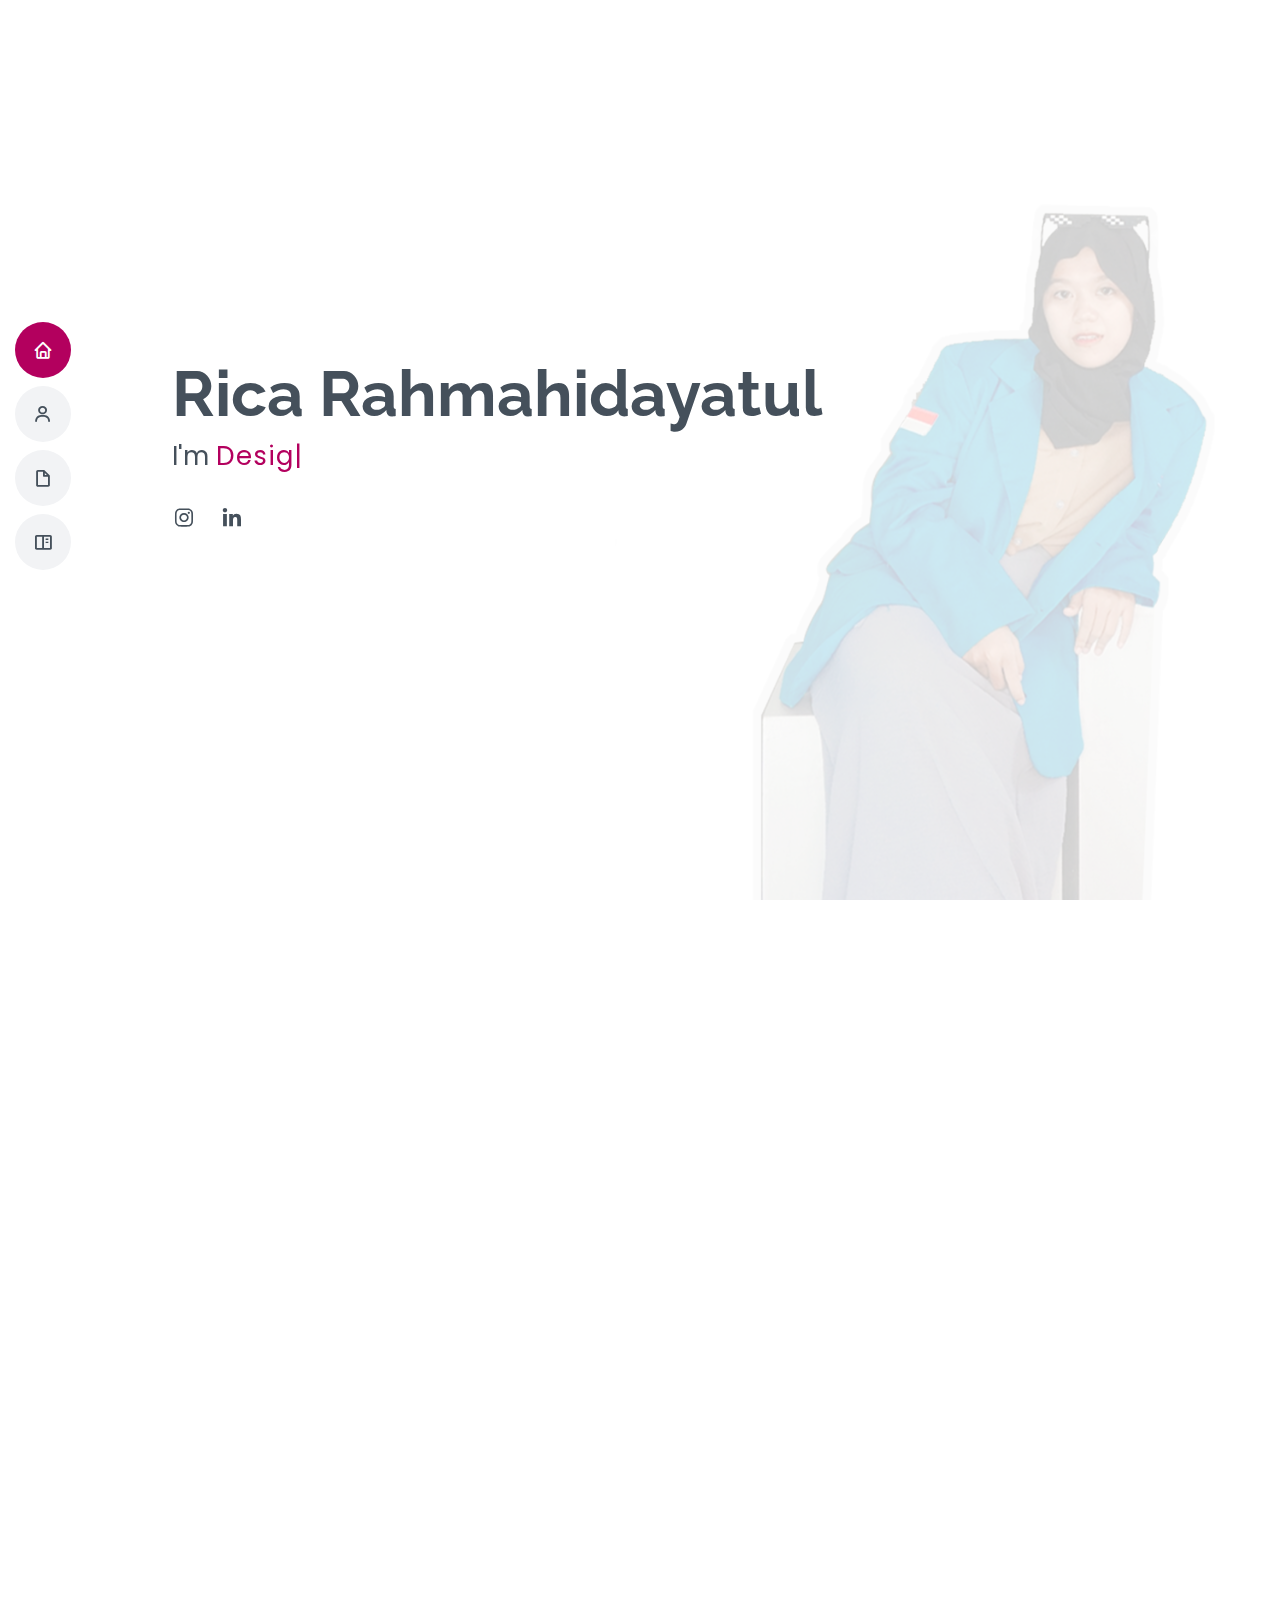
==== index.html @ 2b0b634e "first commit" ====
<!DOCTYPE html>
<html lang="en">

<head>
  <meta charset="utf-8">
  <meta content="width=device-width, initial-scale=1.0" name="viewport">

  <title>Rica Rahmahidayatul</title>
  <meta content="" name="description">
  <meta content="" name="keywords">

  <!-- Favicons -->
  <link href="assets/img/Putih.png" rel="icon">
  <link href="assets/img/apple-touch-icon.png" rel="apple-touch-icon">

  <!-- Google Fonts -->
  <link href="https://fonts.googleapis.com/css?family=Open+Sans:300,300i,400,400i,600,600i,700,700i|Raleway:300,300i,400,400i,500,500i,600,600i,700,700i|Poppins:300,300i,400,400i,500,500i,600,600i,700,700i" rel="stylesheet">

  <!-- Vendor CSS Files -->
  <link href="assets/vendor/aos/aos.css" rel="stylesheet">
  <link href="assets/vendor/bootstrap/css/bootstrap.min.css" rel="stylesheet">
  <link href="assets/vendor/bootstrap-icons/bootstrap-icons.css" rel="stylesheet">
  <link href="assets/vendor/boxicons/css/boxicons.min.css" rel="stylesheet">
  <link href="assets/vendor/glightbox/css/glightbox.min.css" rel="stylesheet">
  <link href="assets/vendor/swiper/swiper-bundle.min.css" rel="stylesheet">

  <!-- Template Main CSS File -->
  <link href="assets/css/style.css" rel="stylesheet">
  <link rel="stylesheet" href="https://cdnjs.cloudflare.com/ajax/libs/font-awesome/6.0.0-beta3/css/all.min.css">

  <!-- =======================================================
  * Template Name: MyResume
  * Template URL: https://bootstrapmade.com/free-html-bootstrap-template-my-resume/
  * Updated: Mar 17 2024 with Bootstrap v5.3.3
  * Author: BootstrapMade.com
  * License: https://bootstrapmade.com/license/
  ======================================================== -->
</head>

<body>

  <!-- ======= Mobile nav toggle button ======= -->
  <!-- <button type="button" class="mobile-nav-toggle d-xl-none"><i class="bi bi-list mobile-nav-toggle"></i></button> -->
  <i class="bi bi-list mobile-nav-toggle d-lg-none"></i>
  <!-- ======= Header ======= -->
  <header id="header" class="d-flex flex-column justify-content-center">

    <nav id="navbar" class="navbar nav-menu">
      <ul>
        <li><a href="#hero" class="nav-link scrollto active"><i class="bx bx-home"></i> <span>Home</span></a></li>
        <li><a href="#about" class="nav-link scrollto"><i class="bx bx-user"></i> <span>About</span></a></li>
        <li><a href="#resume" class="nav-link scrollto"><i class="bx bx-file-blank"></i> <span>Resume</span></a></li>
        <li><a href="#portfolio" class="nav-link scrollto"><i class="bx bx-book-content"></i> <span>Portfolio</span></a></li>
        <!-- <li><a href="#services" class="nav-link scrollto"><i class="bx bx-server"></i> <span>Services</span></a></li>
        <li><a href="#contact" class="nav-link scrollto"><i class="bx bx-envelope"></i> <span>Contact</span></a></li> -->
      </ul>
    </nav><!-- .nav-menu -->

  </header><!-- End Header -->

  <!-- ======= Hero Section ======= -->
  <section id="hero" class="d-flex flex-column justify-content-center">
    <div class="container" data-aos="zoom-in" data-aos-delay="100">
      <h1>Rica Rahmahidayatul</h1>
      <p>I'm <span class="typed" data-typed-items="Designer, UI UX Design, Writer"></span></p>
      <div class="social-links">
        <!-- <a href="#" class="twitter"><i class="bx bxl-twitter"></i></a>
        <a href="#" class="shutterstock"><i class="bx bxl-shutterstock"></i></a> -->
        <a href="#" class="instagram"><i class="bx bxl-instagram"></i></a>
        <a href="#" class="linkedin"><i class="bx bxl-linkedin"></i></a>
      </div>
    </div>
  </section><!-- End Hero -->

  <main id="main">

    <!-- ======= About Section ======= -->
    <section id="about" class="about">
      <div class="container" data-aos="fade-up">

        <div class="section-title">
          <h2>About</h2>
          <!-- <p>Magnam dolores commodi suscipit. Necessitatibus eius consequatur ex aliquid fuga eum quidem. Sit sint consectetur velit. Quisquam quos quisquam cupiditate. Et nemo qui impedit suscipit alias ea. Quia fugiat sit in iste officiis commodi quidem hic quas.</p> -->
        </div>

        <div class="row">
          <div class="col-lg-4">
            <img src="assets/img/profile-img.jpg" class="img-fluid" alt="">
          </div>
          <div class="col-lg-8 pt-4 pt-lg-0 content">
            <h3>Student</h3>
            <!-- <h3>UI/UX Designer &amp; Graphic Designer</h3> -->
            <p class="fst-italic">
              Informatics Engineering student at Jember Polytechnic who has skills in software development, user interface design, and system analysis. Experienced in building mobile and web-based applications. Has a strong interest in the latest technology, digital innovation, and design aesthetics.
            </p>
            <div class="row">
              <div class="col-lg-6">
                <ul>
                  <li><i class="bi bi-chevron-right"></i> <strong>Birthday:</strong> <span>17 July 2004</span></li>
                  <!-- <li><i class="bi bi-chevron-right"></i> <strong>Website:</strong> <span>www.example.com</span></li> -->
                  <li><i class="bi bi-chevron-right"></i> <strong>Phone:</strong> <span>+62 812 300 721 49</span></li>
                  <li><i class="bi bi-chevron-right"></i> <strong>City:</strong> <span>Sidoarjo</span></li>
                </ul>
              </div>
              <div class="col-lg-6">
                <ul>
                  <li><i class="bi bi-chevron-right"></i> <strong>Age:</strong> <span>20</span></li>
                  <!-- <li><i class="bi bi-chevron-right"></i> <strong>Degree:</strong> <span>Master</span></li> -->
                  <li><i class="bi bi-chevron-right"></i> <strong>Email:</strong> <span>ricarahma97@gmail.com</span></li>
                  <!-- <li><i class="bi bi-chevron-right"></i> <strong>Freelance:</strong> <span>Available</span></li> -->
                </ul>
              </div>
            </div>
            <p>
              During my journey, I found that user interface design (UI/UX) is a very interesting and challenging aspect, as good design can improve user experience and make technology more accessible. Through various projects and explorations, I found satisfaction in combining creativity and technicality in interface design, motivating me to keep learning and growing.
            </p>
          </div>
        </div>

      </div>
    </section><!-- End About Section -->

    <!-- ======= Facts Section ======= -->
    <!-- <section id="facts" class="facts">
      <div class="container" data-aos="fade-up">

        <div class="section-title">
          <h2>Facts</h2>
          <p>Magnam dolores commodi suscipit. Necessitatibus eius consequatur ex aliquid fuga eum quidem. Sit sint consectetur velit. Quisquam quos quisquam cupiditate. Et nemo qui impedit suscipit alias ea. Quia fugiat sit in iste officiis commodi quidem hic quas.</p>
        </div>

        <div class="row">

          <div class="col-lg-3 col-md-6">
            <div class="count-box">
              <i class="bi bi-emoji-smile"></i>
              <span data-purecounter-start="0" data-purecounter-end="232" data-purecounter-duration="1" class="purecounter"></span>
              <p>Happy Clients</p>
            </div>
          </div>

          <div class="col-lg-3 col-md-6 mt-5 mt-md-0">
            <div class="count-box">
              <i class="bi bi-journal-richtext"></i>
              <span data-purecounter-start="0" data-purecounter-end="521" data-purecounter-duration="1" class="purecounter"></span>
              <p>Projects</p>
            </div>
          </div>

          <div class="col-lg-3 col-md-6 mt-5 mt-lg-0">
            <div class="count-box">
              <i class="bi bi-headset"></i>
              <span data-purecounter-start="0" data-purecounter-end="1463" data-purecounter-duration="1" class="purecounter"></span>
              <p>Hours Of Support</p>
            </div>
          </div>

          <div class="col-lg-3 col-md-6 mt-5 mt-lg-0">
            <div class="count-box">
              <i class="bi bi-award"></i>
              <span data-purecounter-start="0" data-purecounter-end="25" data-purecounter-duration="1" class="purecounter"></span>
              <p>Awards</p>
            </div>
          </div>

        </div>

      </div>
    </section>End Facts Section -->

    <!-- ======= Skills Section ======= -->
    <section id="skills" class="skills section-bg">
      <div class="container" data-aos="fade-up">
        <h2>Skills</h2>
          <!-- <h2 class="text-center my-4">g</h2> -->
          <div class="row">
              <div class="col-md-3">
                  <div class="skill-card">
                    <i class="fab fa-html5 skill-icon"></i>
                      <p>HTML</p>
                  </div>
              </div>
              <div class="col-md-3">
                  <div class="skill-card">
                    <i class="fab fa-laravel skill-icon"></i>
                      <p>Laravel</p>
                  </div>
              </div>
              <div class="col-md-3">
                  <div class="skill-card">
                    <i class="fas fa-fire skill-icon"></i>
                      <p>Firebase</p>
                  </div>
              </div>
              <div class="col-md-3">
                  <div class="skill-card">
                    <i class="fab fa-android skill-icon"></i>
                      <p>Android Studio</p>
                  </div>
              </div>
          </div>
          <div class="row">
              <div class="col-md-3">
                  <div class="skill-card">
                    <i class="fab fa-css3-alt skill-icon"></i>
                      <p>CSS</p>
                  </div>
              </div>
              <div class="col-md-3">
                  <div class="skill-card">
                    <i class="fab fa-bootstrap skill-icon"></i>
                      <p>Bootstrap</p>
                  </div>
              </div>
              <div class="col-md-3">
                  <div class="skill-card">
                    <i class="fas fa-database skill-icon"></i>
                      <p>MySQL</p>
                  </div>
              </div>
              <div class="col-md-3">
                  <div class="skill-card">
                    <i class="fas fa-pencil-ruler skill-icon"></i>
                      <p>Figma</p>
                  </div>
              </div>
          </div>
          <div class="row">
              <div class="col-md-3">
                  <div class="skill-card">
                    <i class="fab fa-js skill-icon"></i>
                      <p>JavaScript</p>
                  </div>
              </div>
              <div class="col-md-3">
                  <div class="skill-card">
                    <i class="fas fa-mobile-alt skill-icon"></i>
                      <p>Flutter</p>
                  </div>
              </div>
              <div class="col-md-3">
                  <div class="skill-card">
                    <i class="fab fa-php skill-icon"></i>
                      <p>PHP</p>
                  </div>
              </div>
              <div class="col-md-3">
                  <div class="skill-card">
                    <i class="fas fa-pencil-alt skill-icon"></i>
                      <p>Adobe Illustrator</p>
                  </div>
              </div>
          </div>
      </div>
      

        <!-- <div class="section-title">
          
          <p>Magnam dolores commodi suscipit. Necessitatibus eius consequatur ex aliquid fuga eum quidem. Sit sint consectetur velit. Quisquam quos quisquam cupiditate. Et nemo qui impedit suscipit alias ea. Quia fugiat sit in iste officiis commodi quidem hic quas.</p>
        </div>

        <div class="row skills-content">

          <div class="col-lg-6">

            <div class="progress">
              <span class="skill">Photoshop <i class="val">80%</i></span>
              <div class="progress-bar-wrap">
                <div class="progress-bar" role="progressbar" aria-valuenow="90" aria-valuemin="0" aria-valuemax="100"></div>
              </div>
            </div>

            <div class="progress">
              <span class="skill">Ilustrator <i class="val">85%</i></span>
              <div class="progress-bar-wrap">
                <div class="progress-bar" role="progressbar" aria-valuenow="90" aria-valuemin="0" aria-valuemax="100"></div>
              </div>
            </div>

            <div class="progress">
              <span class="skill">Figma <i class="val">75%</i></span>
              <div class="progress-bar-wrap">
                <div class="progress-bar" role="progressbar" aria-valuenow="75" aria-valuemin="0" aria-valuemax="100"></div>
              </div>
            </div>

          </div>

          <div class="col-lg-6">

            <div class="progress">
              <span class="skill">HTML <i class="val">75%</i></span>
              <div class="progress-bar-wrap">
                <div class="progress-bar" role="progressbar" aria-valuenow="80" aria-valuemin="0" aria-valuemax="100"></div>
              </div>
            </div>

            <div class="progress">
              <span class="skill">CSS <i class="val">75%</i></span>
              <div class="progress-bar-wrap">
                <div class="progress-bar" role="progressbar" aria-valuenow="90" aria-valuemin="0" aria-valuemax="100"></div>
              </div>
            </div>

            <div class="progress">
              <span class="skill">Phyton <i class="val">55%</i></span>
              <div class="progress-bar-wrap">
                <div class="progress-bar" role="progressbar" aria-valuenow="55" aria-valuemin="0" aria-valuemax="100"></div>
              </div>
            </div>

          </div>

        </div> -->

      </div>
    </section><!-- End Skills Section -->

    <!-- ======= Resume Section ======= -->
    <section id="resume" class="resume">
      <div class="container" data-aos="fade-up">

        <div class="section-title">
          <h2>Resume</h2>
          <!-- <p>Magnam dolores commodi suscipit. Necessitatibus eius consequatur ex aliquid fuga eum quidem. Sit sint consectetur velit. Quisquam quos quisquam cupiditate. Et nemo qui impedit suscipit alias ea. Quia fugiat sit in iste officiis commodi quidem hic quas.</p> -->
        </div>

        <div class="row">
          <div class="col-lg-10">
            <h3 class="resume-title">Sumary</h3>
            <div class="resume-item pb-0">
              <h4>Rica Rahmahidayatul</h4>
              <p><em>I am a graduate of SMK Pemuda with a major in Multimedia. During my studies, I have developed various skills in multimedia, including graphic design, animation, and video production. </em></p>
              <ul>
                <!-- <li>Portland par 127,Orlando, FL</li>
                <li>(123) 456-7891</li>
                <li>alice.barkley@example.com</li>
              </ul> -->
            </div>

            <h3 class="resume-title">Education</h3>
            <div class="resume-item">
              <h4>Educational game app developers</h4>
              <h5>2020</h5>
              <!-- <p><em>Rochester Institute of Technology, Rochester, NY</em></p> -->
              <p>Participated in an educational game-themed mobile app development bootcamp. This experience enriched my knowledge in creating applications that are not only visually appealing but also educate and entertain users.</p>
            </div>
            <div class="resume-item">
              <h4>Website Developer</h4>
              <h5>2023</h5>
              <!-- <p><em>Rochester Institute of Technology, Rochester, NY</em></p> -->
              <p>Attended a website development training where I learned how to build a website from scratch. This training gave me experience ranging from planning, design, to technical implementation.</p>
            </div>
          </div>
          <!-- <div class="col-lg-6">
            <h3 class="resume-title">Professional Experience</h3>
            <div class="resume-item">
              <h4>Senior graphic design specialist</h4>
              <h5>2019 - Present</h5>
              <p><em>Experion, New York, NY </em></p>
              <ul>
                <li>Lead in the design, development, and implementation of the graphic, layout, and production communication materials</li>
                <li>Delegate tasks to the 7 members of the design team and provide counsel on all aspects of the project. </li>
                <li>Supervise the assessment of all graphic materials in order to ensure quality and accuracy of the design</li>
                <li>Oversee the efficient use of production project budgets ranging from $2,000 - $25,000</li>
              </ul>
            </div>
            <div class="resume-item">
              <h4>Graphic design specialist</h4>
              <h5>2017 - 2018</h5>
              <p><em>Stepping Stone Advertising, New York, NY</em></p>
              <ul>
                <li>Developed numerous marketing programs (logos, brochures,infographics, presentations, and advertisements).</li>
                <li>Managed up to 5 projects or tasks at a given time while under pressure</li>
                <li>Recommended and consulted with clients on the most appropriate graphic design</li>
                <li>Created 4+ design presentations and proposals a month for clients and account managers</li>
              </ul>
            </div>
          </div> -->
        </div>

      </div>
    </section><!-- End Resume Section -->

    <!-- ======= Portfolio Section ======= -->
    <section id="portfolio" class="portfolio section-bg">
      <div class="container" data-aos="fade-up">

        <div class="section-title">
          <h2>Portfolio</h2>
          <p>Check out my little project</p>
        </div>

        <div class="row">
          <div class="col-lg-12 d-flex justify-content-center" data-aos="fade-up" data-aos-delay="100">
            <ul id="portfolio-flters">
              <li data-filter="*" class="filter-active">All</li>
              <li data-filter=".filter-app">Mobile</li>
              <li data-filter=".filter-card">Design</li>
              <li data-filter=".filter-web">Web</li>
            </ul>
          </div>
        </div>

        <div class="row portfolio-container" data-aos="fade-up" data-aos-delay="200">

          <div class="col-lg-4 col-md-6 portfolio-item filter-app">
            <div class="portfolio-wrap">
              <img src="assets/img/portfolio/LpkMobile/berandalpkad.jpg" class="img-fluid custom-size" alt="">
              <div class="portfolio-info">
                <!-- <h4>LPK ILMIAH</h4> -->
                <p>Beranda Admin</p>
                <div class="portfolio-links">
                  <a href="assets/img/portfolio/LpkMobile/berandalpkad.jpg" data-gallery="portfolioGallery" class="portfolio-lightbox" title="Aplikasi LPK ILMIAH"><i class="bx bx-plus"></i></a>
                  <!-- <a href="app1.html" class="portfolio-details-lightbox" data-glightbox="type: external" title="Portfolio Details"><i class="bx bx-link"></i></a> -->
                </div>
              </div>
            </div>
          </div>

          <div class="col-lg-4 col-md-6 portfolio-item filter-app">
            <div class="portfolio-wrap">
              <img src="assets/img/portfolio/LpkMobile/Navbarlpk.jpg" class="img-fluid" alt="">
              <div class="portfolio-info">
                <!-- <h4>LPK ILMIAH</h4> -->
                <p>Navigasi Siswa</p>
                <div class="portfolio-links">
                  <a href="assets/img/portfolio/LpkMobile/Navbarlpk.jpg" data-gallery="portfolioGallery" class="portfolio-lightbox" title="Aplikasi LPK ILMIAH"><i class="bx bx-plus"></i></a>
                  <!-- <a href="app3.html" class="portfolio-details-lightbox" data-glightbox="type: external" title="Portfolio Details"><i class="bx bx-link"></i></a> -->
                </div>
              </div>
            </div>
          </div>

          <div class="col-lg-4 col-md-6 portfolio-item filter-app">
            <div class="portfolio-wrap">
              <img src="assets/img/portfolio/LpkMobile/loginlpkad.jpg" class="img-fluid" alt="">
              <div class="portfolio-info">
                <!-- <h4>LPK ILMIAH</h4> -->
                <p>Login Admin</p>
                <div class="portfolio-links">
                  <a href="assets/img/portfolio/LpkMobile/loginlpkad.jpg" data-gallery="portfolioGallery" class="portfolio-lightbox" title="Aplikasi LPK ILMIAH"><i class="bx bx-plus"></i></a>
                  <!-- <a href ="app2.html" class="portfolio-details-lightbox" data-glightbox="type: external" title="Portfolio Details"><i class="bx bx-link"></i></a> -->
                </div>
              </div>
            </div>
          </div>

          <div class="col-lg-4 col-md-6 portfolio-item filter-web">
            <div class="portfolio-wrap">
              <img src="assets/img/portfolio/lpkWeb/landing.png" class="img-fluid" alt="">
              <div class="portfolio-info">
                <!-- <h4>Web 3</h4> -->
                <p>Website</p>
                <div class="portfolio-links">
                  <a href="assets/img/portfolio/lpkWeb/landing.png" data-gallery="portfolioGallery" class="portfolio-lightbox" title="Website lpk ILMIAH"><i class="bx bx-plus"></i></a>
                  <a href="https://lpkilmiah.com/" class="portfolio-details-lightbox" data-glightbox="type: external" title="Portfolio Details"><i class="bx bx-link"></i></a>
                </div>
              </div>
            </div>
          </div>

          <div class="col-lg-4 col-md-6 portfolio-item filter-card">
            <div class="portfolio-wrap">
              <img src="assets/img/portfolio/landingpage kopi-01.jpg" class="img-fluid" alt="">
              <div class="portfolio-info">
                
                <p>UI</p>
                <div class="portfolio-links">
                  <a href="assets/img/portfolio/landingpage kopi-01.jpg" data-gallery="portfolioGallery" class="portfolio-lightbox" title="Landing page"><i class="bx bx-plus"></i></a>
                  <!-- <a href="desain2.html" class="portfolio-details-lightbox" data-glightbox="type: external" title="Portfolio Details"><i class="bx bx-link"></i></a> -->
                </div>
              </div>
            </div>
          </div>

          <div class="col-lg-4 col-md-6 portfolio-item filter-web">
            <div class="portfolio-wrap">
              <img src="assets/img/portfolio/ketapanrame/landingpg.png" class="img-fluid" alt="">
              <div class="portfolio-info">
                <!-- <h4>Website lpk ILMIAH</h4> -->
                <p>Website</p>
                <div class="portfolio-links">
                  <a href="assets/img/portfolio/ketapanrame/landingpg.png" data-gallery="portfolioGallery" class="portfolio-lightbox" title="Website lpk ILMIAH"><i class="bx bx-plus"></i></a>
                  <a href="https://ketapanrame.webpsdkusidoarjo.xyz/" class="portfolio-details-lightbox" data-glightbox="type: external" title="Portfolio Details"><i class="bx bx-link"></i></a>
                </div>
              </div>
            </div>
          </div>

          

          <div class="col-lg-4 col-md-6 portfolio-item filter-card">
            <div class="portfolio-wrap">
              <img src="assets/img/portfolio/vektor jamur.jpg" class="img-fluid" alt="">
              <div class="portfolio-info">
                <!-- <h4>Card 1</h4> -->
                <p>Vektor</p>
                <div class="portfolio-links">
                  <a href="assets/img/portfolio/vektor jamur.jpg" data-gallery="portfolioGallery" class="portfolio-lightbox" title="Mushroom vector image"><i class="bx bx-plus"></i></a>
                  <!-- <a href="desain1.html" class="portfolio-details-lightbox" data-glightbox="type: external" title="Portfolio Details"><i class="bx bx-link"></i></a> -->
                </div>
              </div>
            </div>
          </div>

          <div class="col-lg-4 col-md-6 portfolio-item filter-card">
            <div class="portfolio-wrap">
              <img src="assets/img/portfolio/kopi.jpg" class="img-fluid" alt="">
              <div class="portfolio-info">
                <!-- <h4>Card 3</h4> -->
                <p>vektor</p>
                <div class="portfolio-links">
                  <a href="assets/img/portfolio/kopi.jpg" data-gallery="portfolioGallery" class="portfolio-lightbox" title="Vector image of coffee"><i class="bx bx-plus"></i></a>
                  <!-- <a href="desain3.html" class="portfolio-details-lightbox" data-glightbox="type: external" title="Portfolio Details"><i class="bx bx-link"></i></a> -->
                </div>
              </div>
            </div>
          </div>

          <!-- <div class="col-lg-4 col-md-6 portfolio-item filter-rhs">
            <div class="portfolio-wrap">
              <img src="assets/img/portfolio/portfolio-8.jpg" class="img-fluid" alt="">
              <div class="portfolio-info">
                <h4>ppppp</h4>
                <p>Card</p>
                <div class="portfolio-links">
                  <a href="assets/img/portfolio/portfolio-8.jpg" data-gallery="portfolioGallery" class="portfolio-lightbox" title="Card 3"><i class="bx bx-plus"></i></a>
                  <a href="desain3.html" class="portfolio-details-lightbox" data-glightbox="type: external" title="Portfolio Details"><i class="bx bx-link"></i></a>
                </div>
              </div>
            </div>
          </div> -->

        </div>

      </div>
    </section><!-- End Portfolio Section -->

    <!-- ======= Services Section ======= -->
    <!-- <section id="services" class="services">
      <div class="container" data-aos="fade-up">

        <div class="section-title">
          <h2>Services</h2>
          <p>Magnam dolores commodi suscipit. Necessitatibus eius consequatur ex aliquid fuga eum quidem. Sit sint consectetur velit. Quisquam quos quisquam cupiditate. Et nemo qui impedit suscipit alias ea. Quia fugiat sit in iste officiis commodi quidem hic quas.</p>
        </div>

        <div class="row">

          <div class="col-lg-4 col-md-6 d-flex align-items-stretch" data-aos="zoom-in" data-aos-delay="100">
            <div class="icon-box iconbox-blue">
              <div class="icon">
                <svg width="100" height="100" viewBox="0 0 600 600" xmlns="http://www.w3.org/2000/svg">
                  <path stroke="none" stroke-width="0" fill="#f5f5f5" d="M300,521.0016835830174C376.1290562159157,517.8887921683347,466.0731472004068,529.7835943286574,510.70327084640275,468.03025145048787C554.3714126377745,407.6079735673963,508.03601936045806,328.9844924480964,491.2728898941984,256.3432110539036C474.5976632858925,184.082847569629,479.9380746630129,96.60480741107993,416.23090153303,58.64404602377083C348.86323505073057,18.502131276798302,261.93793281208167,40.57373210992963,193.5410806939664,78.93577620505333C130.42746243093433,114.334589627462,98.30271207620316,179.96522072025542,76.75703585869454,249.04625023123273C51.97151888228291,328.5150500222984,13.704378332031375,421.85034740162234,66.52175969318436,486.19268352777647C119.04800174914682,550.1803526380478,217.28368757567262,524.383925680826,300,521.0016835830174"></path>
                </svg>
                <i class="bx bxl-dribbble"></i>
              </div>
              <h4><a href="">Lorem Ipsum</a></h4>
              <p>Voluptatum deleniti atque corrupti quos dolores et quas molestias excepturi</p>
            </div>
          </div>

          <div class="col-lg-4 col-md-6 d-flex align-items-stretch mt-4 mt-md-0" data-aos="zoom-in" data-aos-delay="200">
            <div class="icon-box iconbox-orange ">
              <div class="icon">
                <svg width="100" height="100" viewBox="0 0 600 600" xmlns="http://www.w3.org/2000/svg">
                  <path stroke="none" stroke-width="0" fill="#f5f5f5" d="M300,582.0697525312426C382.5290701553225,586.8405444964366,449.9789794690241,525.3245884688669,502.5850820975895,461.55621195738473C556.606425686781,396.0723002908107,615.8543463187945,314.28637112970534,586.6730223649479,234.56875336149918C558.9533121215079,158.8439757836574,454.9685369536778,164.00468322053177,381.49747125262974,130.76875717737553C312.15926192815925,99.40240125094834,248.97055460311594,18.661163978235184,179.8680185752513,50.54337015887873C110.5421016452524,82.52863877960104,119.82277516462835,180.83849132639028,109.12597500060166,256.43424936330496C100.08760227029461,320.3096726198365,92.17705696193138,384.0621239912766,124.79988738764834,439.7174275375508C164.83382741302287,508.01625554203684,220.96474134820875,577.5009287672846,300,582.0697525312426"></path>
                </svg>
                <i class="bx bx-file"></i>
              </div>
              <h4><a href="">Sed Perspiciatis</a></h4>
              <p>Duis aute irure dolor in reprehenderit in voluptate velit esse cillum dolore</p>
            </div>
          </div>

          <div class="col-lg-4 col-md-6 d-flex align-items-stretch mt-4 mt-lg-0" data-aos="zoom-in" data-aos-delay="300">
            <div class="icon-box iconbox-pink">
              <div class="icon">
                <svg width="100" height="100" viewBox="0 0 600 600" xmlns="http://www.w3.org/2000/svg">
                  <path stroke="none" stroke-width="0" fill="#f5f5f5" d="M300,541.5067337569781C382.14930387511276,545.0595476570109,479.8736841581634,548.3450877840088,526.4010558755058,480.5488172755941C571.5218469581645,414.80211281144784,517.5187510058486,332.0715597781072,496.52539010469104,255.14436215662573C477.37192572678356,184.95920475031193,473.57363656557914,105.61284051026155,413.0603344069578,65.22779650032875C343.27470386102294,18.654635553484475,251.2091493199835,5.337323636656869,175.0934190732945,40.62881213300186C97.87086631185822,76.43348514350839,51.98124368387456,156.15599469081315,36.44837278890362,239.84606092416172C21.716077023791087,319.22268207091537,43.775223500013084,401.1760424656574,96.891909868211,461.97329694683043C147.22146801428983,519.5804099606455,223.5754009179313,538.201503339737,300,541.5067337569781"></path>
                </svg>
                <i class="bx bx-tachometer"></i>
              </div>
              <h4><a href="">Magni Dolores</a></h4>
              <p>Excepteur sint occaecat cupidatat non proident, sunt in culpa qui officia</p>
            </div>
          </div>

          <div class="col-lg-4 col-md-6 d-flex align-items-stretch mt-4" data-aos="zoom-in" data-aos-delay="100">
            <div class="icon-box iconbox-yellow">
              <div class="icon">
                <svg width="100" height="100" viewBox="0 0 600 600" xmlns="http://www.w3.org/2000/svg">
                  <path stroke="none" stroke-width="0" fill="#f5f5f5" d="M300,503.46388370962813C374.79870501325706,506.71871716319447,464.8034551963731,527.1746412648533,510.4981551193396,467.86667711651364C555.9287308511215,408.9015244558933,512.6030010748507,327.5744911775523,490.211057578863,256.5855673507754C471.097692560561,195.9906835881958,447.69079081568157,138.11976852964426,395.19560036434837,102.3242989838813C329.3053358748298,57.3949838291264,248.02791733380457,8.279543830951368,175.87071277845988,42.242879143198664C103.41431057327972,76.34704239035025,93.79494320519305,170.9812938413882,81.28167332365135,250.07896920659033C70.17666984294237,320.27484674793965,64.84698225790005,396.69656628748305,111.28512138212992,450.4950937839243C156.20124167950087,502.5303643271138,231.32542653798444,500.4755392045468,300,503.46388370962813"></path>
                </svg>
                <i class="bx bx-layer"></i>
              </div>
              <h4><a href="">Nemo Enim</a></h4>
              <p>At vero eos et accusamus et iusto odio dignissimos ducimus qui blanditiis</p>
            </div>
          </div>

          <div class="col-lg-4 col-md-6 d-flex align-items-stretch mt-4" data-aos="zoom-in" data-aos-delay="200">
            <div class="icon-box iconbox-red">
              <div class="icon">
                <svg width="100" height="100" viewBox="0 0 600 600" xmlns="http://www.w3.org/2000/svg">
                  <path stroke="none" stroke-width="0" fill="#f5f5f5" d="M300,532.3542879108572C369.38199826031484,532.3153073249985,429.10787420159085,491.63046689027357,474.5244479745417,439.17860296908856C522.8885846962883,383.3225815378663,569.1668002868075,314.3205725914397,550.7432151929288,242.7694973846089C532.6665558377875,172.5657663291529,456.2379748765914,142.6223662098291,390.3689995646985,112.34683881706744C326.66090330228417,83.06452184765237,258.84405631176094,53.51806209861945,193.32584062364296,78.48882559362697C121.61183558270385,105.82097193414197,62.805066853699245,167.19869350419734,48.57481801355237,242.6138429142374C34.843463184063346,315.3850353017275,76.69343916112496,383.4422959591041,125.22947124332185,439.3748458443577C170.7312796277747,491.8107796887764,230.57421082200815,532.3932930995766,300,532.3542879108572"></path>
                </svg>
                <i class="bx bx-slideshow"></i>
              </div>
              <h4><a href="">Dele Cardo</a></h4>
              <p>Quis consequatur saepe eligendi voluptatem consequatur dolor consequuntur</p>
            </div>
          </div>

          <div class="col-lg-4 col-md-6 d-flex align-items-stretch mt-4" data-aos="zoom-in" data-aos-delay="300">
            <div class="icon-box iconbox-teal">
              <div class="icon">
                <svg width="100" height="100" viewBox="0 0 600 600" xmlns="http://www.w3.org/2000/svg">
                  <path stroke="none" stroke-width="0" fill="#f5f5f5" d="M300,566.797414625762C385.7384707136149,576.1784315230908,478.7894351017131,552.8928747891023,531.9192734346935,484.94944893311C584.6109503024035,417.5663521118492,582.489472248146,322.67544863468447,553.9536738515405,242.03673114598146C529.1557734026468,171.96086150256528,465.24506316201064,127.66468636344209,395.9583748389544,100.7403814666027C334.2173773831606,76.7482773500951,269.4350130405921,84.62216499799875,207.1952322260088,107.2889140133804C132.92018162631612,134.33871894543012,41.79353780512637,160.00259165414826,22.644507872594943,236.69541883565114C3.319112789854554,314.0945973066697,72.72355303640163,379.243833228382,124.04198916343866,440.3218312028393C172.9286146004772,498.5055451809895,224.45579914871206,558.5317968840102,300,566.797414625762"></path>
                </svg>
                <i class="bx bx-arch"></i>
              </div>
              <h4><a href="">Divera Don</a></h4>
              <p>Modi nostrum vel laborum. Porro fugit error sit minus sapiente sit aspernatur</p>
            </div>
          </div>

        </div>

      </div>
    </section>-->
    <!-- End Services Section  -->

    <!-- ======= Testimonials Section ======= -->
    <!-- <section id="testimonials" class="testimonials section-bg">
      <div class="container" data-aos="fade-up">

        <div class="section-title">
          <h2>Testimonials</h2>
        </div>

        <div class="testimonials-slider swiper" data-aos="fade-up" data-aos-delay="100">
          <div class="swiper-wrapper">

            <div class="swiper-slide">
              <div class="testimonial-item">
                <img src="assets/img/testimonials/testimonials-1.jpg" class="testimonial-img" alt="">
                <h3>Saul Goodman</h3>
                <h4>Ceo &amp; Founder</h4>
                <p>
                  <i class="bx bxs-quote-alt-left quote-icon-left"></i>
                  Proin iaculis purus consequat sem cure digni ssim donec porttitora entum suscipit rhoncus. Accusantium quam, ultricies eget id, aliquam eget nibh et. Maecen aliquam, risus at semper.
                  <i class="bx bxs-quote-alt-right quote-icon-right"></i>
                </p>
              </div>
            </div> -->
            <!-- End testimonial item -->

            <!-- <div class="swiper-slide">
              <div class="testimonial-item">
                <img src="assets/img/testimonials/testimonials-2.jpg" class="testimonial-img" alt="">
                <h3>Sara Wilsson</h3>
                <h4>Designer</h4>
                <p>
                  <i class="bx bxs-quote-alt-left quote-icon-left"></i>
                  Export tempor illum tamen malis malis eram quae irure esse labore quem cillum quid cillum eram malis quorum velit fore eram velit sunt aliqua noster fugiat irure amet legam anim culpa.
                  <i class="bx bxs-quote-alt-right quote-icon-right"></i>
                </p>
              </div>
            </div> -->
            <!-- End testimonial item -->

            <!-- <div class="swiper-slide">
              <div class="testimonial-item">
                <img src="assets/img/testimonials/testimonials-3.jpg" class="testimonial-img" alt="">
                <h3>Jena Karlis</h3>
                <h4>Store Owner</h4>
                <p>
                  <i class="bx bxs-quote-alt-left quote-icon-left"></i>
                  Enim nisi quem export duis labore cillum quae magna enim sint quorum nulla quem veniam duis minim tempor labore quem eram duis noster aute amet eram fore quis sint minim.
                  <i class="bx bxs-quote-alt-right quote-icon-right"></i>
                </p>
              </div>
            </div>End testimonial item -->

            <!-- <div class="swiper-slide">
              <div class="testimonial-item">
                <img src="assets/img/testimonials/testimonials-4.jpg" class="testimonial-img" alt="">
                <h3>Matt Brandon</h3>
                <h4>Freelancer</h4>
                <p>
                  <i class="bx bxs-quote-alt-left quote-icon-left"></i>
                  Fugiat enim eram quae cillum dolore dolor amet nulla culpa multos export minim fugiat minim velit minim dolor enim duis veniam ipsum anim magna sunt elit fore quem dolore labore illum veniam.
                  <i class="bx bxs-quote-alt-right quote-icon-right"></i>
                </p>
              </div>
            </div>End testimonial item -->

            <!-- <div class="swiper-slide">
              <div class="testimonial-item">
                <img src="assets/img/testimonials/testimonials-5.jpg" class="testimonial-img" alt="">
                <h3>John Larson</h3>
                <h4>Entrepreneur</h4>
                <p>
                  <i class="bx bxs-quote-alt-left quote-icon-left"></i>
                  Quis quorum aliqua sint quem legam fore sunt eram irure aliqua veniam tempor noster veniam enim culpa labore duis sunt culpa nulla illum cillum fugiat legam esse veniam culpa fore nisi cillum quid.
                  <i class="bx bxs-quote-alt-right quote-icon-right"></i>
                </p>
              </div>
            </div>End testimonial item -->

        <!--  </div>
          <div class="swiper-pagination"></div>
        </div>

      </div>
    </section> -->
    <!-- End Testimonials Section  -->

    <!-- ======= Contact Section ======= -->
    <!-- <section id="contact" class="contact">
      <div class="container" data-aos="fade-up">

        <div class="section-title">
          <h2>Contact</h2>
        </div>

        <div class="row mt-1">

          <div class="col-lg-4">
            <div class="info">
              <div class="address">
                <i class="bi bi-geo-alt"></i>
                <h4>Location:</h4>
                <p>A108 Adam Street, New York, NY 535022</p>
              </div>

              <div class="email">
                <i class="bi bi-envelope"></i>
                <h4>Email:</h4>
                <p>info@example.com</p>
              </div>

              <div class="phone">
                <i class="bi bi-phone"></i>
                <h4>Call:</h4>
                <p>+1 5589 55488 55s</p>
              </div>

            </div>

          </div>

          <div class="col-lg-8 mt-5 mt-lg-0">

            <form action="forms/contact.php" method="post" role="form" class="php-email-form">
              <div class="row">
                <div class="col-md-6 form-group">
                  <input type="text" name="name" class="form-control" id="name" placeholder="Your Name" required>
                </div>
                <div class="col-md-6 form-group mt-3 mt-md-0">
                  <input type="email" class="form-control" name="email" id="email" placeholder="Your Email" required>
                </div>
              </div>
              <div class="form-group mt-3">
                <input type="text" class="form-control" name="subject" id="subject" placeholder="Subject" required>
              </div>
              <div class="form-group mt-3">
                <textarea class="form-control" name="message" rows="5" placeholder="Message" required></textarea>
              </div>
              <div class="my-3">
                <div class="loading">Loading</div>
                <div class="error-message"></div>
                <div class="sent-message">Your message has been sent. Thank you!</div>
              </div>
              <div class="text-center"><button type="submit">Send Message</button></div>
            </form>

          </div>

        </div>

      </div>
    </section>End Contact Section -->

  </main><!-- End #main -->

  <!-- ======= Footer ======= -->
  <!-- <footer id="footer">
    <div class="container">
      <h3>Rica Rahmahidayatul</h3>
      <p>Et aut eum quis fuga eos sunt ipsa nihil. Labore corporis magni eligendi fuga maxime saepe commodi placeat.</p> -->
      <!-- <div class="social-links">
        <a href="#" class="twitter"><i class="bx bxl-twitter"></i></a>
        <a href="#" class="facebook"><i class="bx bxl-facebook"></i></a>
        <a href="#" class="instagram"><i class="bx bxl-instagram"></i></a>
        <a href="#" class="google-plus"><i class="bx bxl-skype"></i></a>
        <a href="#" class="linkedin"><i class="bx bxl-linkedin"></i></a>
      </div> -->
      <!-- <div class="copyright">
        &copy; Copyright <strong><span>MyResume</span> </strong>. All Rights Reserved
      </div>
      <div class="credits"> -->
        <!-- All the links in the footer should remain intact. -->
        <!-- You can delete the links only if you purchased the pro version. -->
        <!-- Licensing information: [license-url] -->
        <!-- Purchase the pro version with working PHP/AJAX contact form: https://bootstrapmade.com/free-html-bootstrap-template-my-resume/ -->
        <!-- Designed by <a href="https://bootstrapmade.com/">BootstrapMade</a> -->
      <!-- </div>
    </div>
  </footer> -->
  <!-- End Footer -->

  <div id="preloader"></div>
  <a href="#" class="back-to-top d-flex align-items-center justify-content-center"><i class="bi bi-arrow-up-short"></i></a>

  <!-- Vendor JS Files -->
  <script src="assets/vendor/purecounter/purecounter_vanilla.js"></script>
  <script src="assets/vendor/aos/aos.js"></script>
  <script src="assets/vendor/bootstrap/js/bootstrap.bundle.min.js"></script>
  <script src="assets/vendor/glightbox/js/glightbox.min.js"></script>
  <script src="assets/vendor/isotope-layout/isotope.pkgd.min.js"></script>
  <script src="assets/vendor/swiper/swiper-bundle.min.js"></script>
  <script src="assets/vendor/typed.js/typed.umd.js"></script>
  <script src="assets/vendor/waypoints/noframework.waypoints.js"></script>
  <script src="assets/vendor/php-email-form/validate.js"></script>

  <!-- Template Main JS File -->
  <script src="assets/js/main.js"></script>

</body>

</html>
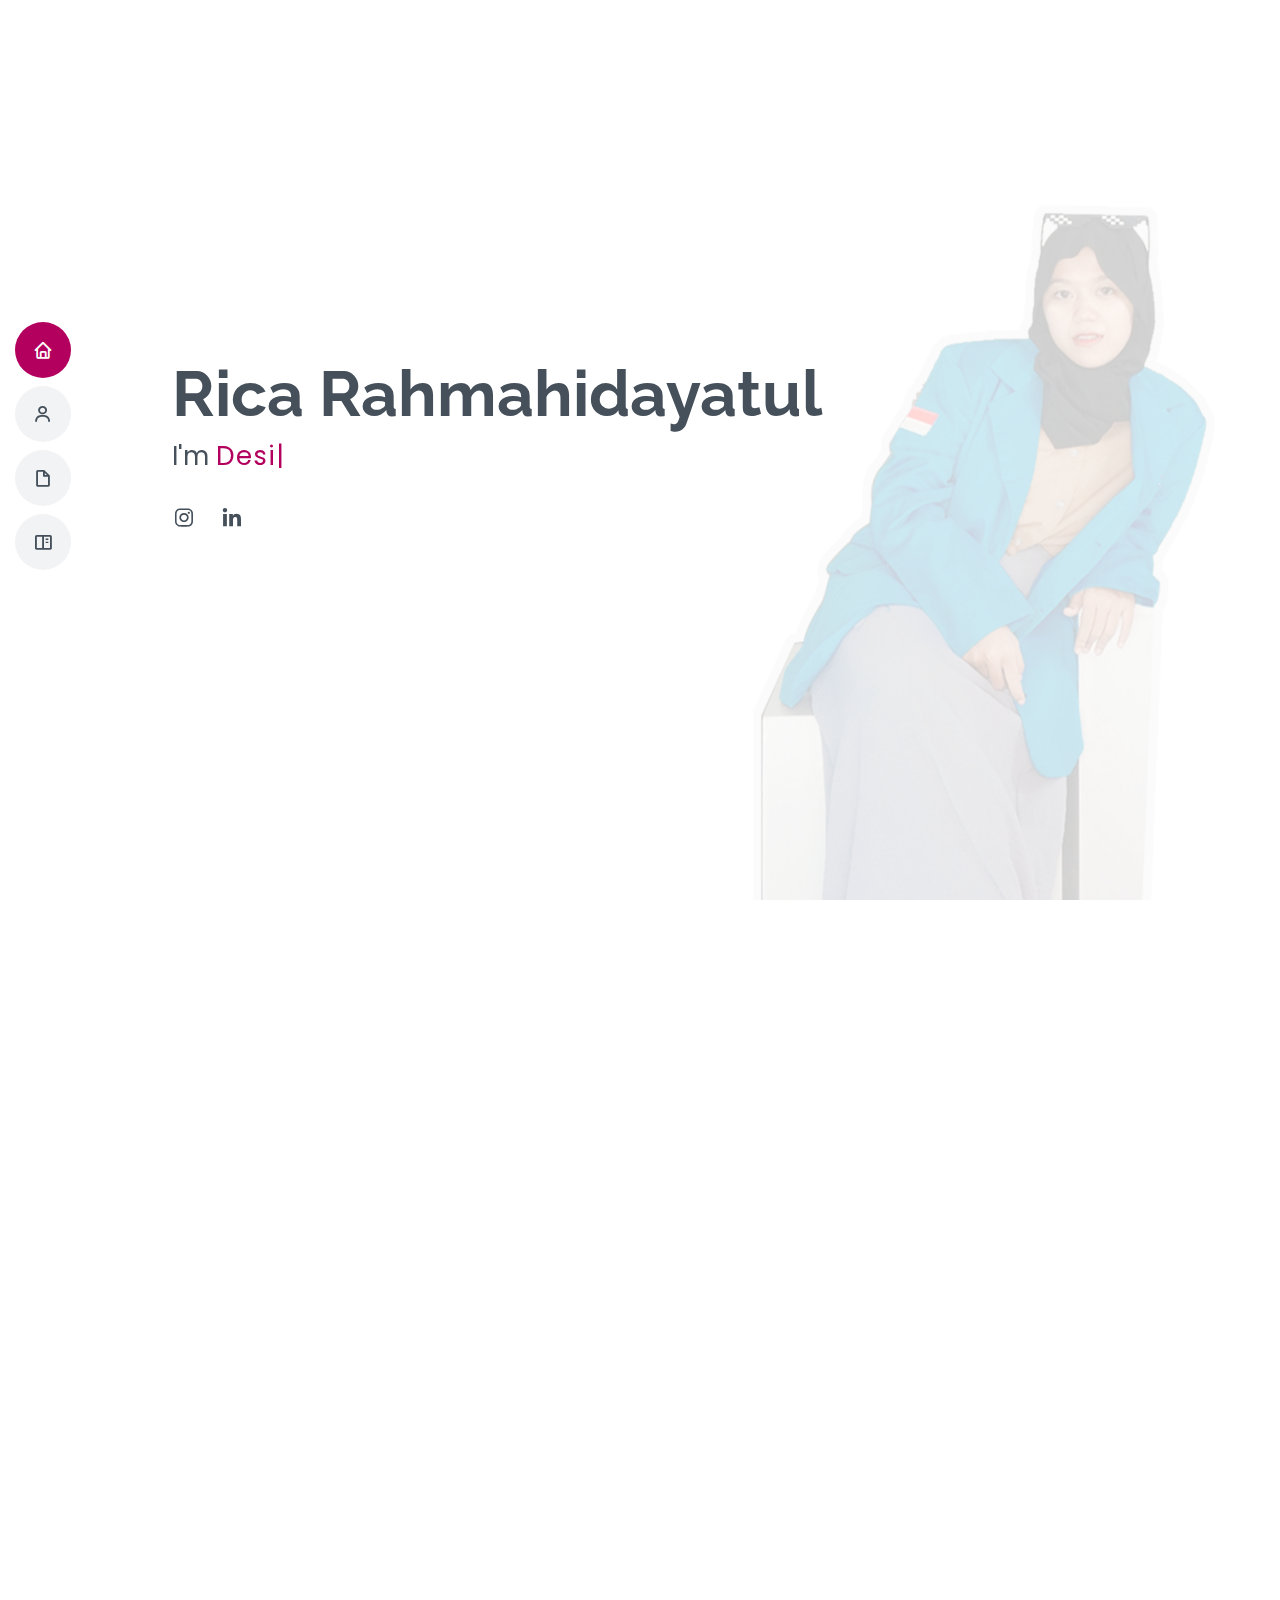
==== commit fc52ebd4: "first commit" ====
--- a/index.html
+++ b/index.html
@@ -66,8 +66,8 @@
       <div class="social-links">
         <!-- <a href="#" class="twitter"><i class="bx bxl-twitter"></i></a>
         <a href="#" class="shutterstock"><i class="bx bxl-shutterstock"></i></a> -->
-        <a href="#" class="instagram"><i class="bx bxl-instagram"></i></a>
-        <a href="#" class="linkedin"><i class="bx bxl-linkedin"></i></a>
+        <a href="https://www.instagram.com/rira_desain/" class="instagram"><i class="bx bxl-instagram"></i></a>
+        <a href="www.linkedin.com/in/rica-rahmahidayatul-87570624a" class="linkedin"><i class="bx bxl-linkedin"></i></a>
       </div>
     </div>
   </section><!-- End Hero -->
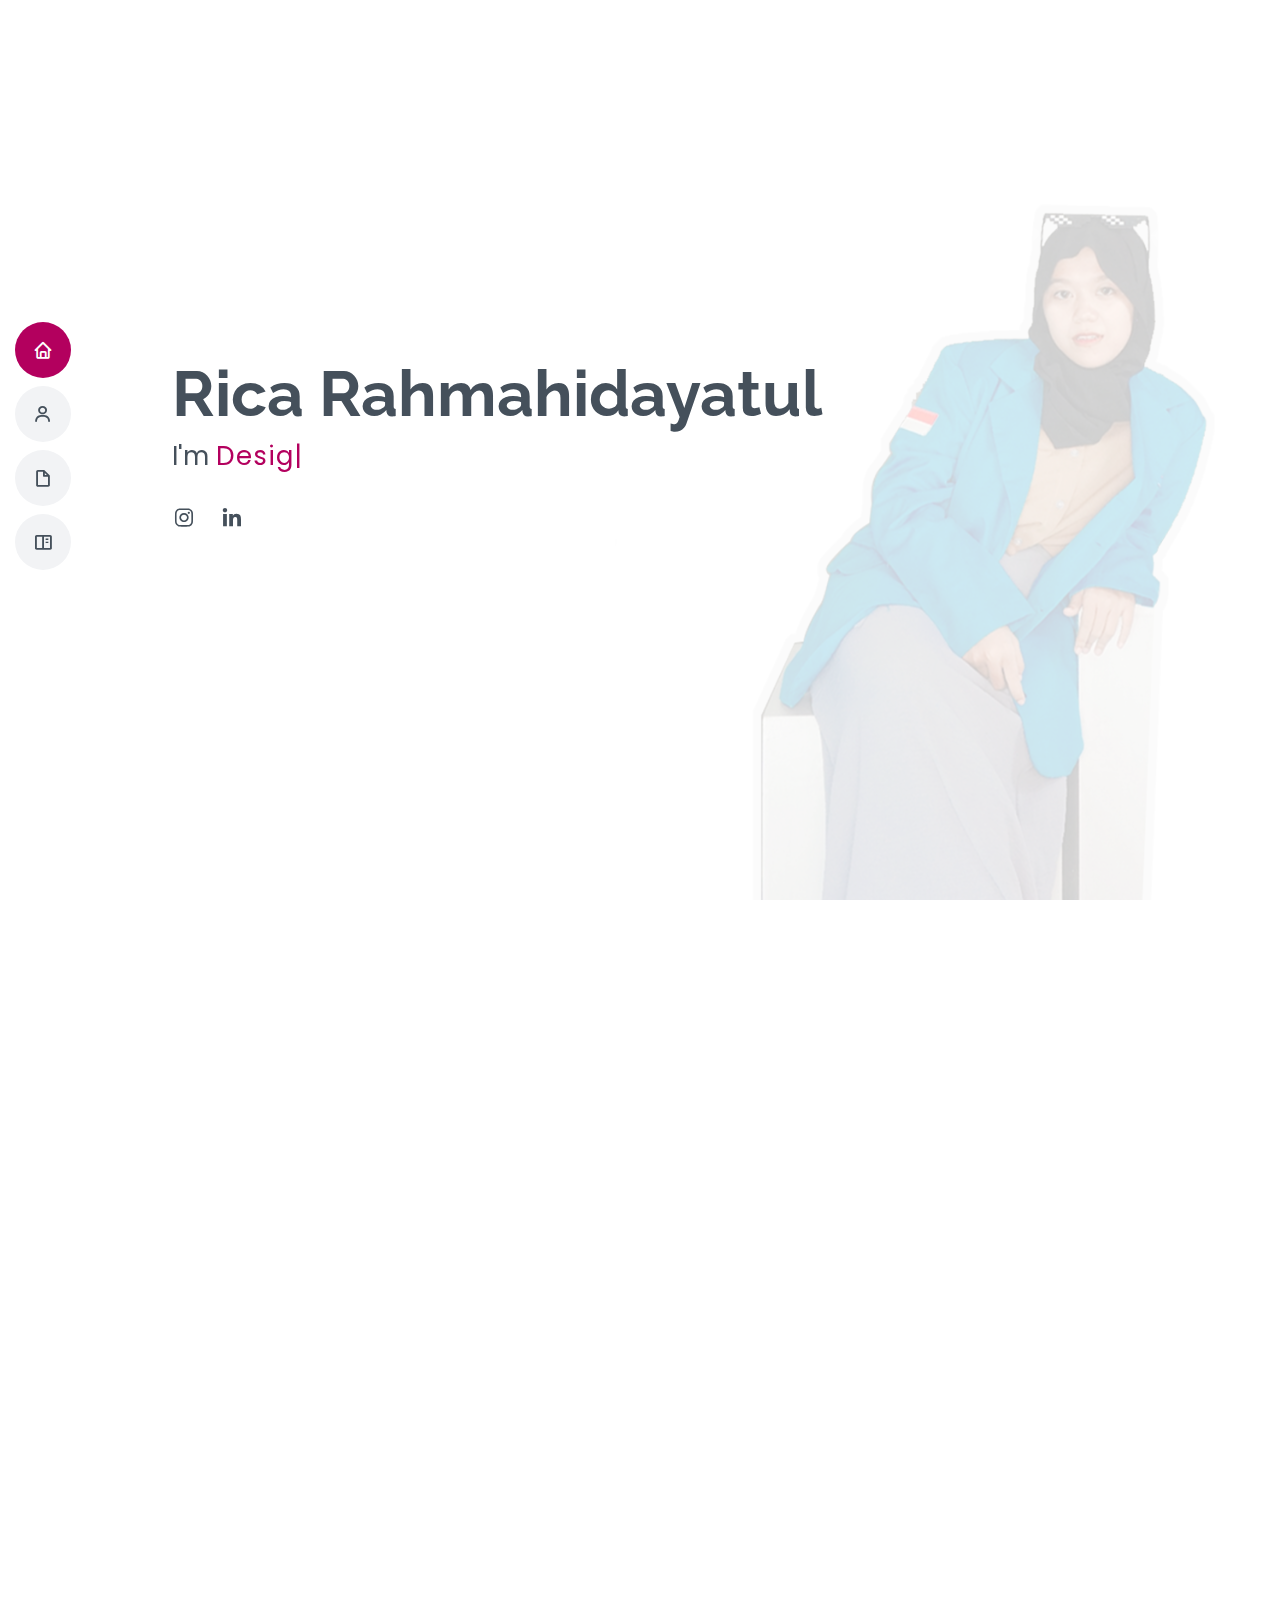
==== commit 750ecb3a: "Update index.html" ====
--- a/index.html
+++ b/index.html
@@ -67,7 +67,7 @@
         <!-- <a href="#" class="twitter"><i class="bx bxl-twitter"></i></a>
         <a href="#" class="shutterstock"><i class="bx bxl-shutterstock"></i></a> -->
         <a href="https://www.instagram.com/rira_desain/" class="instagram"><i class="bx bxl-instagram"></i></a>
-        <a href="www.linkedin.com/in/rica-rahmahidayatul-87570624a" class="linkedin"><i class="bx bxl-linkedin"></i></a>
+        <a href="https://www.linkedin.com/in/rica-rahmahidayatul-87570624a/" class="linkedin"><i class="bx bxl-linkedin"></i></a>
       </div>
     </div>
   </section><!-- End Hero -->
@@ -831,4 +831,4 @@
 
 </body>
 
-</html>+</html>
